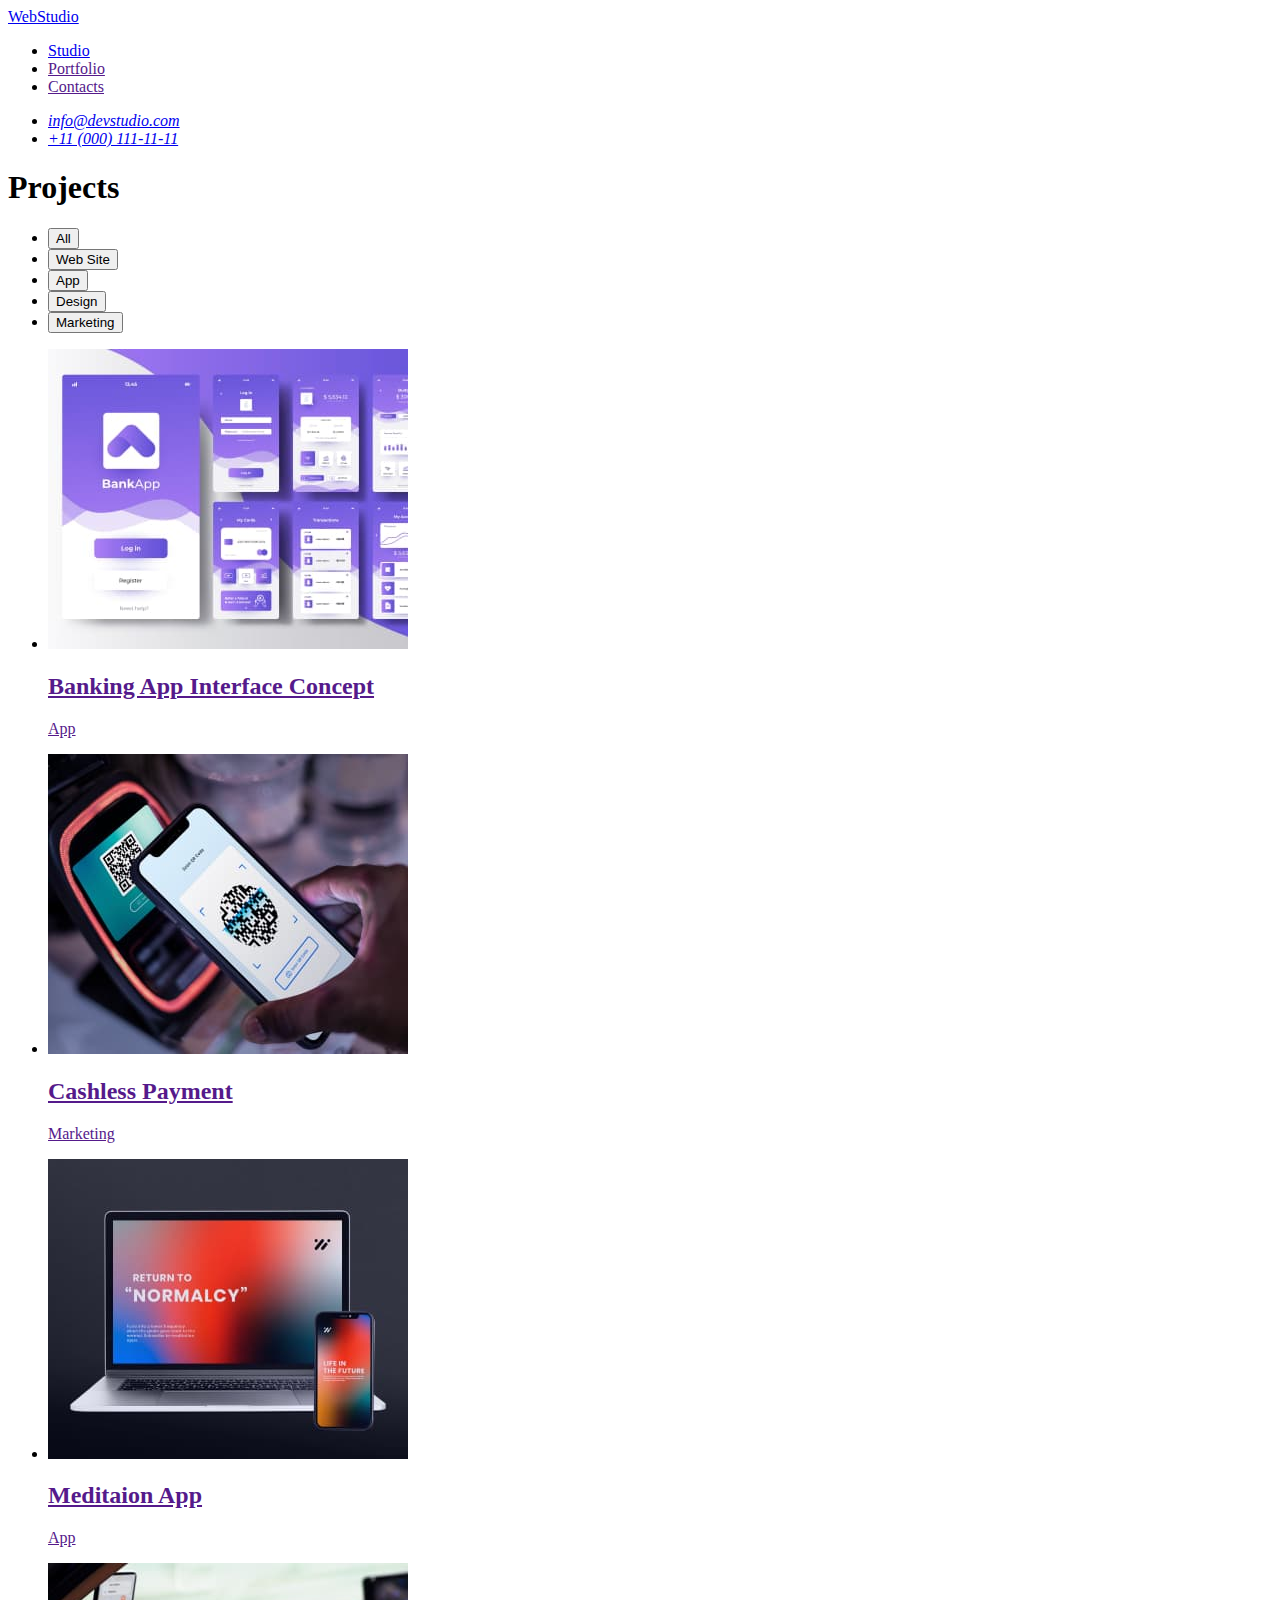
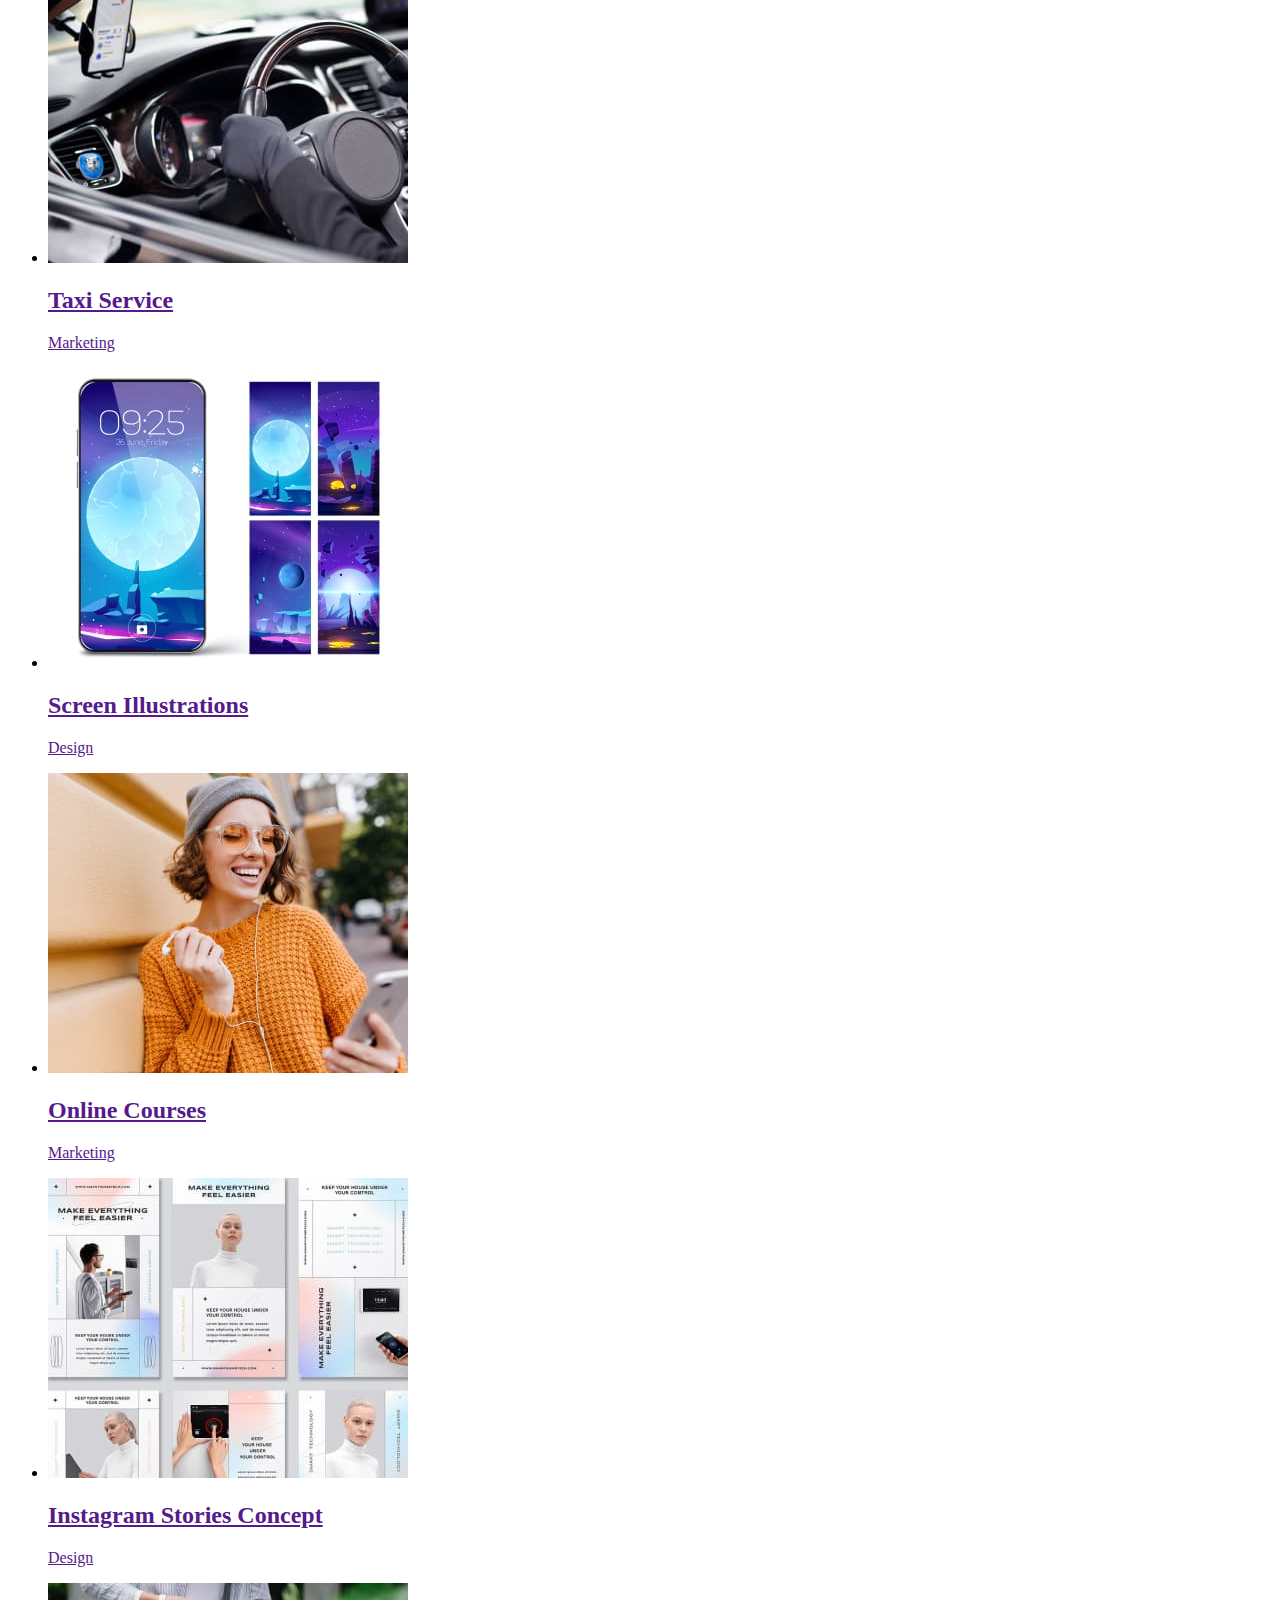
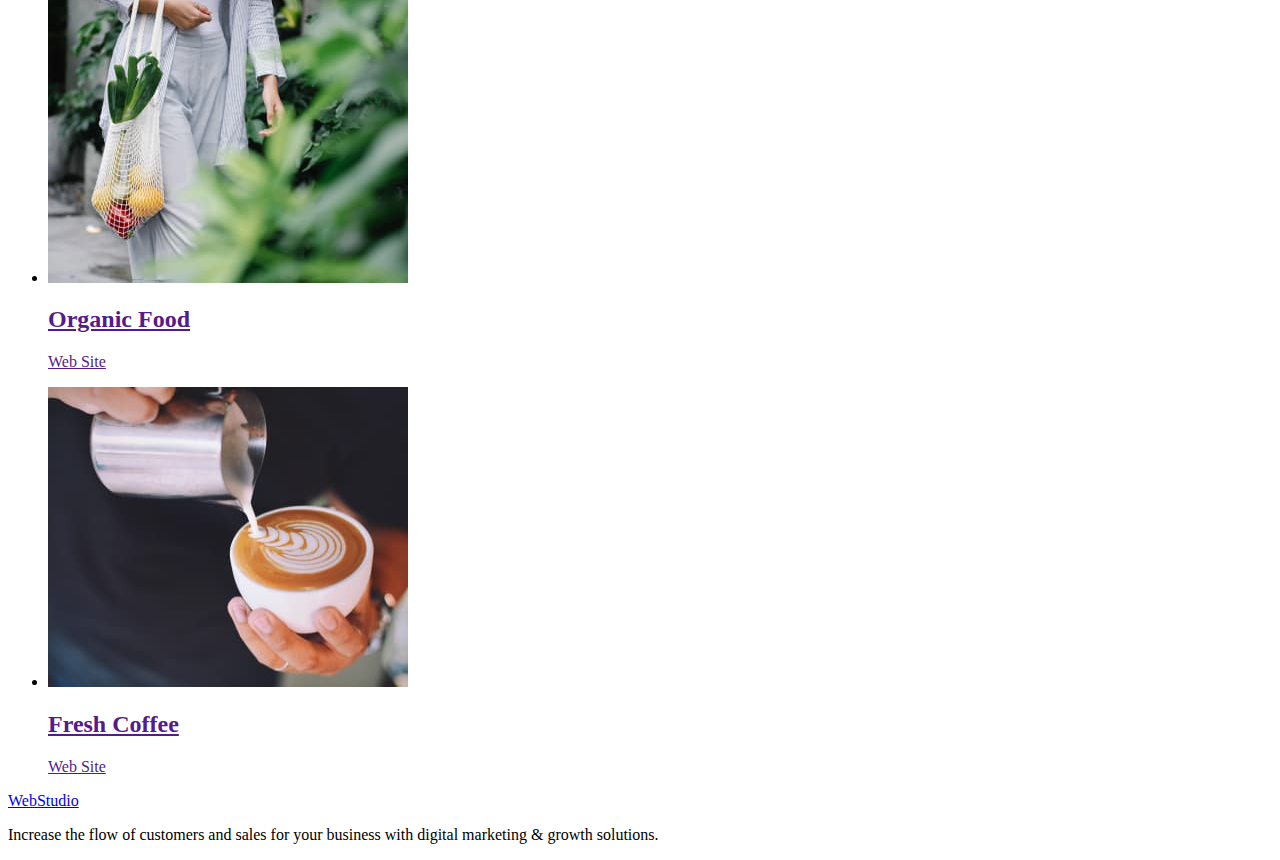
==== portfolio.html @ b968bbfc "страница Портфолио html" ====
<!DOCTYPE html>
<html lang="en">
  <head>
    <meta charset="UTF-8" />
    <meta http-equiv="X-UA-Compatible" content="IE=edge" />
    <meta name="viewport" content="width=device-width, initial-scale=1.0" />
    <title>Portfolio</title>
  </head>
  <body>
    <header>
      <nav>
        <a href="./index.html">WebStudio</a>
        <ul>
          <li><a href="./index.html">Studio</a></li>
          <li><a href="">Portfolio</a></li>
          <li><a href="">Contacts</a></li>
        </ul>
      </nav>
      <address>
        <ul>
          <li><a href="mailto:info@devstudio.com">info@devstudio.com</a></li>
          <li><a href="tel:+110001111111">+11 (000) 111-11-11</a></li>
        </ul>
      </address>
    </header>
    <main>
      <h1>Projects</h1>
      <ul>
        <li><button type="button">All</button></li>
        <li><button type="button">Web Site</button></li>
        <li><button type="button">App</button></li>
        <li><button type="button">Design</button></li>
        <li><button type="button">Marketing</button></li>
      </ul>
      <ul>
        <li>
          <a href=""
            ><img src="./images/project1.jpg" alt="" />
            <h2>Banking App Interface Concept</h2>
            <p>App</p></a
          >
        </li>
        <li>
          <a href=""
            ><img src="./images/project2.jpg" alt="" />
            <h2>Cashless Payment</h2>
            <p>Marketing</p>
          </a>
        </li>
        <li>
          <a href="">
            <img src="./images/project3.jpg" alt="" />
            <h2>Meditaion App</h2>
            <p>App</p></a
          >
        </li>
        <li>
          <a href="">
            <img src="./images/project4.jpg" alt="" />
            <h2>Taxi Service</h2>
            <p>Marketing</p></a
          >
        </li>
        <li>
          <a href="">
            <img src="./images/project5.jpg" alt="" />
            <h2>Screen Illustrations</h2>
            <p>Design</p></a
          >
        </li>
        <li>
          <a href=""
            ><img src="./images/project6.jpg" alt="" />
            <h2>Online Courses</h2>
            <p>Marketing</p></a
          >
        </li>
        <li>
          <a href=""
            ><img src="./images/project7.jpg" alt="" />
            <h2>Instagram Stories Concept</h2>
            <p>Design</p></a
          >
        </li>
        <li>
          <a href=""
            ><img src="./images/project8.jpg" alt="" />
            <h2>Organic Food</h2>
            <p>Web Site</p></a
          >
        </li>
        <li>
          <a href=""
            ><img src="./images/project9.jpg" alt="" />
            <h2>Fresh Coffee</h2>
            <p>Web Site</p></a
          >
        </li>
      </ul>
    </main>
    <footer>
      <a href="./index.html">WebStudio</a>
      <p>
        Increase the flow of customers and sales for your business with digital
        marketing & growth solutions.
      </p>
    </footer>
  </body>
</html>
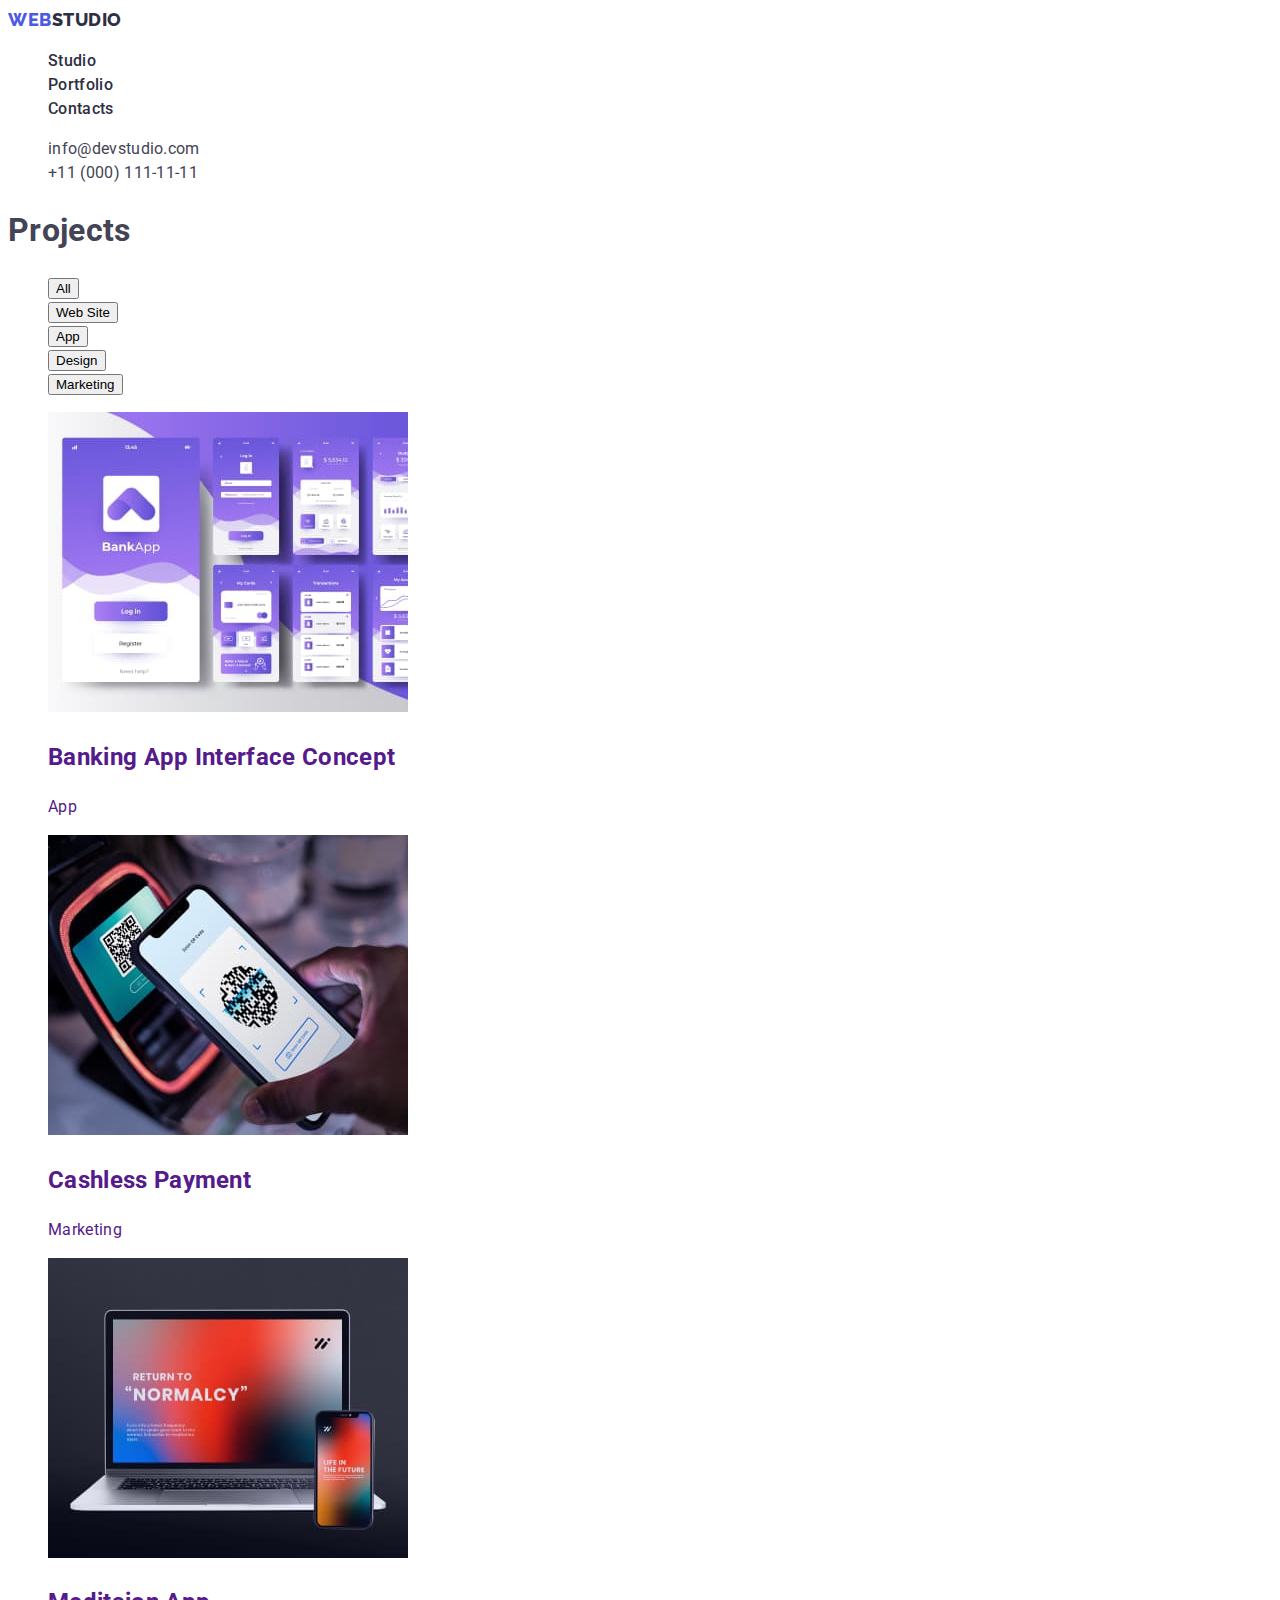
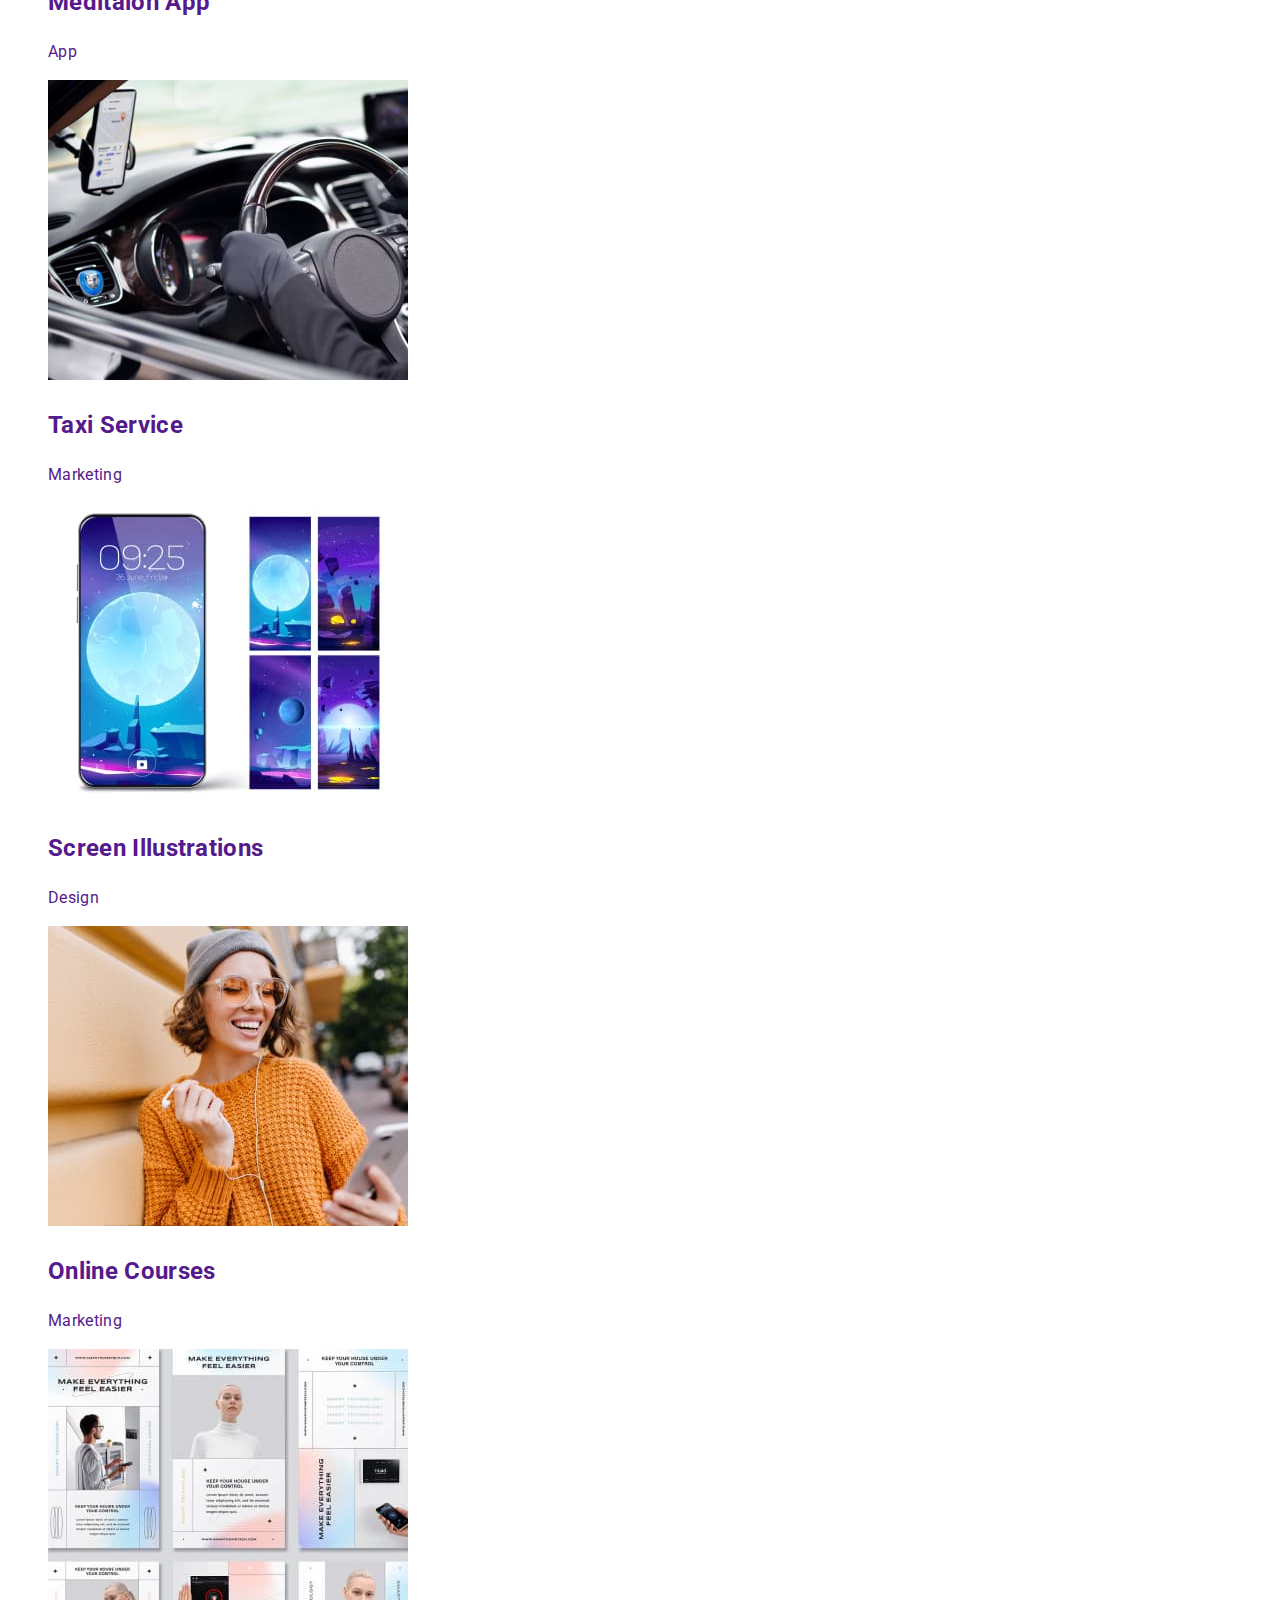
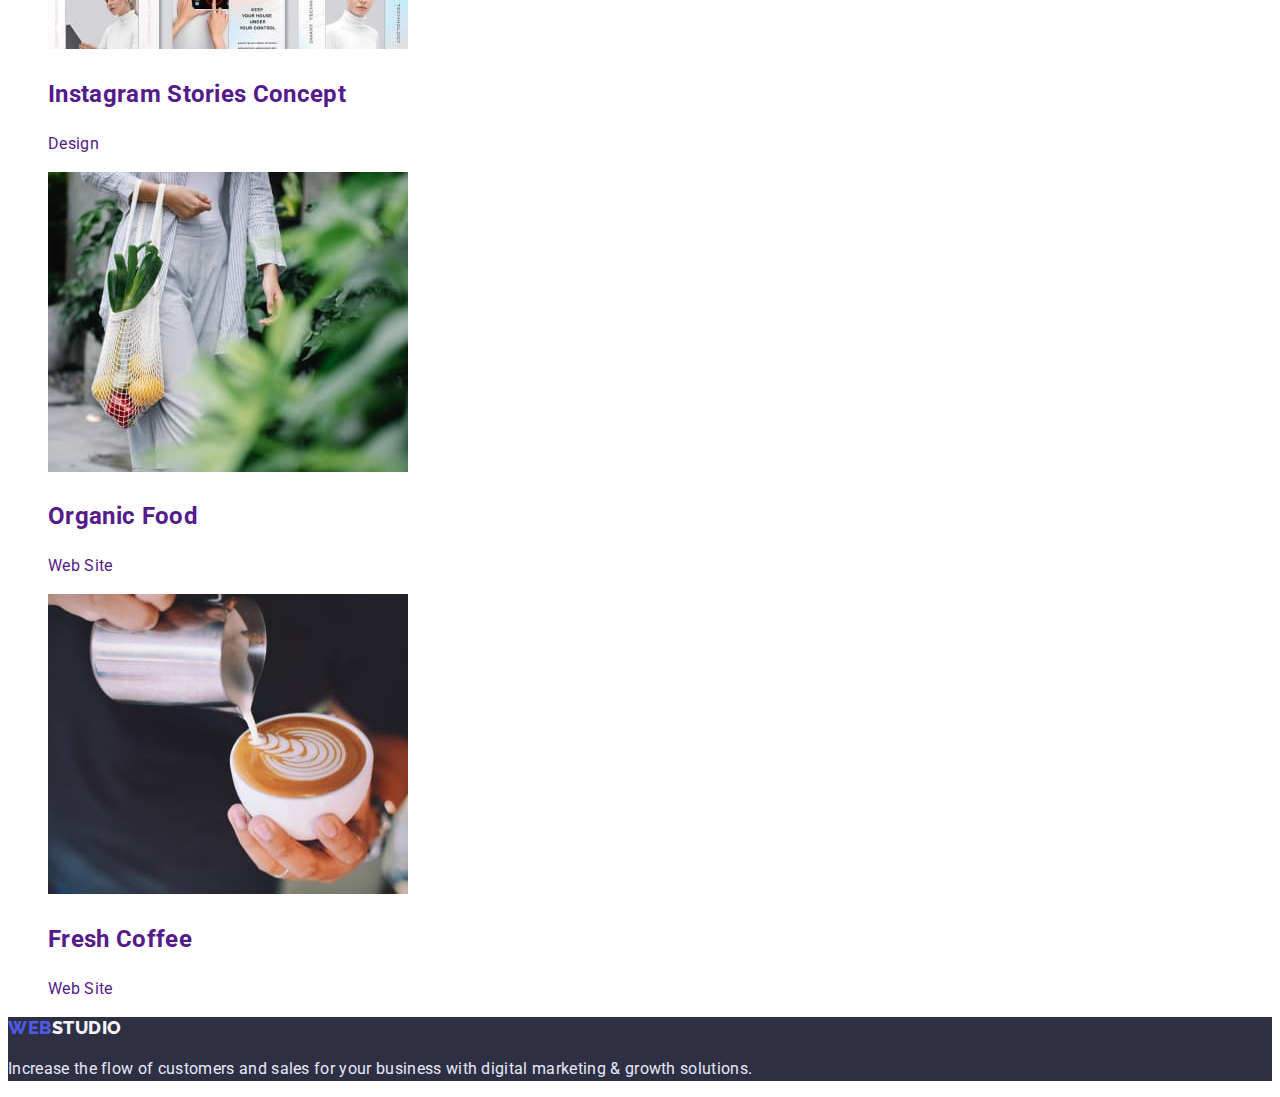
==== commit 0c271a65: "css in index" ====
--- a/portfolio.html
+++ b/portfolio.html
@@ -5,102 +5,121 @@
     <meta http-equiv="X-UA-Compatible" content="IE=edge" />
     <meta name="viewport" content="width=device-width, initial-scale=1.0" />
     <title>Portfolio</title>
+    <link rel="preconnect" href="https://fonts.googleapis.com" />
+    <link rel="preconnect" href="https://fonts.gstatic.com" crossorigin />
+    <link
+      href="https://fonts.googleapis.com/css2?family=Raleway:wght@800&family=Roboto:wght@400;500;700;900&display=swap"
+      rel="stylesheet"
+    />
+    <link rel="stylesheet" href="./css/styles.css" />
   </head>
   <body>
     <header>
       <nav>
-        <a href="./index.html">WebStudio</a>
-        <ul>
-          <li><a href="./index.html">Studio</a></li>
-          <li><a href="">Portfolio</a></li>
-          <li><a href="">Contacts</a></li>
+        <a href="./index.html" class="link logo"
+          ><span class="logo-first">Web</span>Studio</a
+        >
+        <ul class="list">
+          <li><a href="./index.html" class="link menu-item">Studio</a></li>
+          <li><a href="" class="link menu-item">Portfolio</a></li>
+          <li><a href="" class="link menu-item">Contacts</a></li>
         </ul>
       </nav>
       <address>
-        <ul>
-          <li><a href="mailto:info@devstudio.com">info@devstudio.com</a></li>
-          <li><a href="tel:+110001111111">+11 (000) 111-11-11</a></li>
+        <ul class="list">
+          <li>
+            <a href="mailto:info@devstudio.com" class="link contacts"
+              >info@devstudio.com</a
+            >
+          </li>
+          <li>
+            <a href="tel:+110001111111" class="link contacts"
+              >+11 (000) 111-11-11</a
+            >
+          </li>
         </ul>
       </address>
     </header>
     <main>
       <h1>Projects</h1>
-      <ul>
+      <ul class="list">
         <li><button type="button">All</button></li>
         <li><button type="button">Web Site</button></li>
         <li><button type="button">App</button></li>
         <li><button type="button">Design</button></li>
         <li><button type="button">Marketing</button></li>
       </ul>
-      <ul>
+      <ul class="list">
         <li>
-          <a href=""
-            ><img src="./images/project1.jpg" alt="" />
+          <a href="" class="link">
+            <img src="./images/project1.jpg" alt="" />
             <h2>Banking App Interface Concept</h2>
             <p>App</p></a
           >
         </li>
         <li>
-          <a href=""
-            ><img src="./images/project2.jpg" alt="" />
+          <a href="" class="link">
+            <img src="./images/project2.jpg" alt="" />
             <h2>Cashless Payment</h2>
             <p>Marketing</p>
           </a>
         </li>
         <li>
-          <a href="">
+          <a href="" class="link">
             <img src="./images/project3.jpg" alt="" />
             <h2>Meditaion App</h2>
             <p>App</p></a
           >
         </li>
         <li>
-          <a href="">
+          <a href="" class="link">
             <img src="./images/project4.jpg" alt="" />
             <h2>Taxi Service</h2>
             <p>Marketing</p></a
           >
         </li>
         <li>
-          <a href="">
+          <a href="" class="link">
             <img src="./images/project5.jpg" alt="" />
             <h2>Screen Illustrations</h2>
             <p>Design</p></a
           >
         </li>
         <li>
-          <a href=""
-            ><img src="./images/project6.jpg" alt="" />
+          <a href="" class="link">
+            <img src="./images/project6.jpg" alt="" />
             <h2>Online Courses</h2>
             <p>Marketing</p></a
           >
         </li>
         <li>
-          <a href=""
-            ><img src="./images/project7.jpg" alt="" />
+          <a href="" class="link">
+            <img src="./images/project7.jpg" alt="" />
             <h2>Instagram Stories Concept</h2>
             <p>Design</p></a
           >
         </li>
         <li>
-          <a href=""
-            ><img src="./images/project8.jpg" alt="" />
+          <a href="" class="link">
+            <img src="./images/project8.jpg" alt="" />
             <h2>Organic Food</h2>
             <p>Web Site</p></a
           >
         </li>
         <li>
-          <a href=""
-            ><img src="./images/project9.jpg" alt="" />
+          <a href="" class="link">
+            <img src="./images/project9.jpg" alt="" />
             <h2>Fresh Coffee</h2>
             <p>Web Site</p></a
           >
         </li>
       </ul>
     </main>
-    <footer>
-      <a href="./index.html">WebStudio</a>
-      <p>
+    <footer class="footer">
+      <a href="./index.html" class="link logo-footer"
+        ><span class="logo-first">Web</span>Studio</a
+      >
+      <p class="text-footer">
         Increase the flow of customers and sales for your business with digital
         marketing & growth solutions.
       </p>
--- a/css/styles.css
+++ b/css/styles.css
@@ -0,0 +1,148 @@
+:root {
+    --primary-clr-text: #434455;
+    --secondary-clr-text: #2E2F42;
+    --blue-clr: #4D5AE5;
+    --action-clr: #404BBF;
+
+}
+
+body {
+    font-family: 'Roboto', sans-serif;
+    font-style: normal;
+    font-weight: 400;
+    font-size: 16px;
+    line-height: 1.5;
+    letter-spacing: 0.02em;
+    color: var(--primary-clr-text);
+}
+
+.list {
+    list-style: none;
+}
+
+.link {
+    text-decoration: none;
+
+}
+
+.logo {
+    font-family: 'Raleway', sans-serif;
+    font-weight: 800;
+    font-size: 18px;
+    line-height: 1.33;
+    letter-spacing: 0.03em;
+    text-transform: uppercase;
+    color: var(--secondary-clr-text);
+}
+
+.logo-first {
+    color: var(--blue-clr);
+}
+
+.logo-footer {
+    font-family: 'Raleway', sans-serif;
+    font-style: normal;
+    font-weight: 800;
+    font-size: 18px;
+    line-height: 1.17;
+    letter-spacing: 0.03em;
+    text-transform: uppercase;
+    color: #F4F4FD;
+}
+
+/* ========HEADER======== */
+.menu-item {
+    font-weight: 500;
+    font-size: 16px;
+    line-height: 1.5;
+    color: var(--secondary-clr-text);
+}
+
+.menu-item:hover,
+.menu-item:focus {
+    color: var(--action-clr);
+}
+
+.contacts {
+    font-family: 'Roboto';
+    font-style: normal;
+    font-weight: 400;
+    font-size: 16px;
+    line-height: 1.5;
+    color: var(--primary-clr-text);
+}
+
+.contacts:hover,
+.contacts:focus {
+    color: var(--action-clr);
+}
+
+.hero {
+    background: var(--secondary-clr-text);
+}
+
+.hero-text {
+    font-weight: 700;
+    font-size: 56px;
+    line-height: 1.07;
+    text-align: center;
+    color: #FFFFFF;
+}
+
+.hero-button {
+    font-weight: 500;
+    font-size: 16px;
+    line-height: 1.5;
+    display: flex;
+    align-items: center;
+    letter-spacing: 0.04em;
+    color: #FFFFFF;
+    background-color: var(--blue-clr);
+    cursor: pointer;
+}
+
+.hero-button:hover,
+.hero-button:focus {
+    background-color: var(--action-clr);
+}
+
+/* Section strategy */
+.strategy-title {
+    font-weight: 500;
+    font-size: 20px;
+    line-height: 1.2;
+    color: var(--secondary-clr-text);
+}
+
+/* OUR WORKS */
+.title {
+    font-weight: 700;
+    font-size: 36px;
+    line-height: 1.11;
+    text-align: center;
+    color: var(--secondary-clr-text);
+}
+
+/* Specialists */
+.team-section {
+    background-color: #F4F4FD;
+}
+
+.name-specialist {
+    font-weight: 500;
+    font-size: 20px;
+    line-height: 1.2;
+    color: var(--secondary-clr-text);
+}
+
+/* Footer */
+.footer {
+    background-color: var(--secondary-clr-text);
+}
+
+.text-footer {
+    font-weight: 400;
+    font-size: 16px;
+    line-height: 1.5;
+    color: #E7E9FC;
+}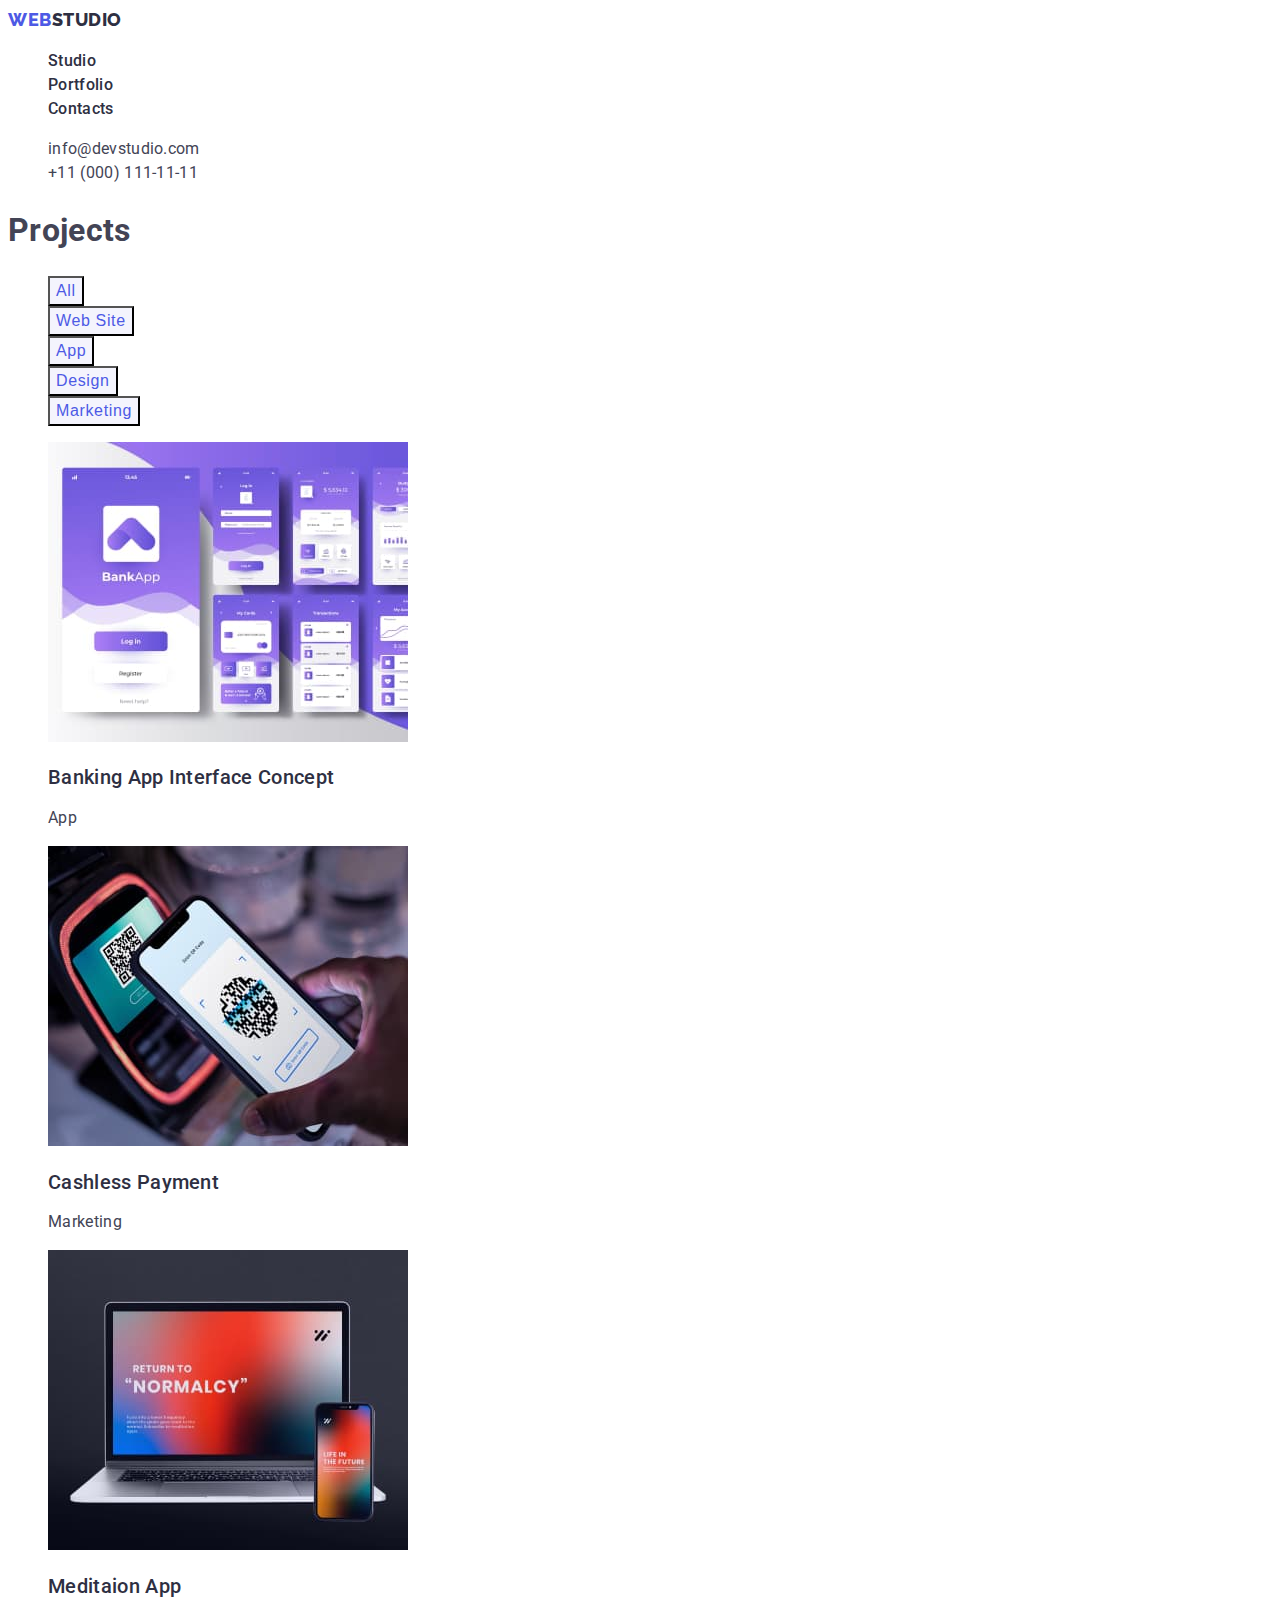
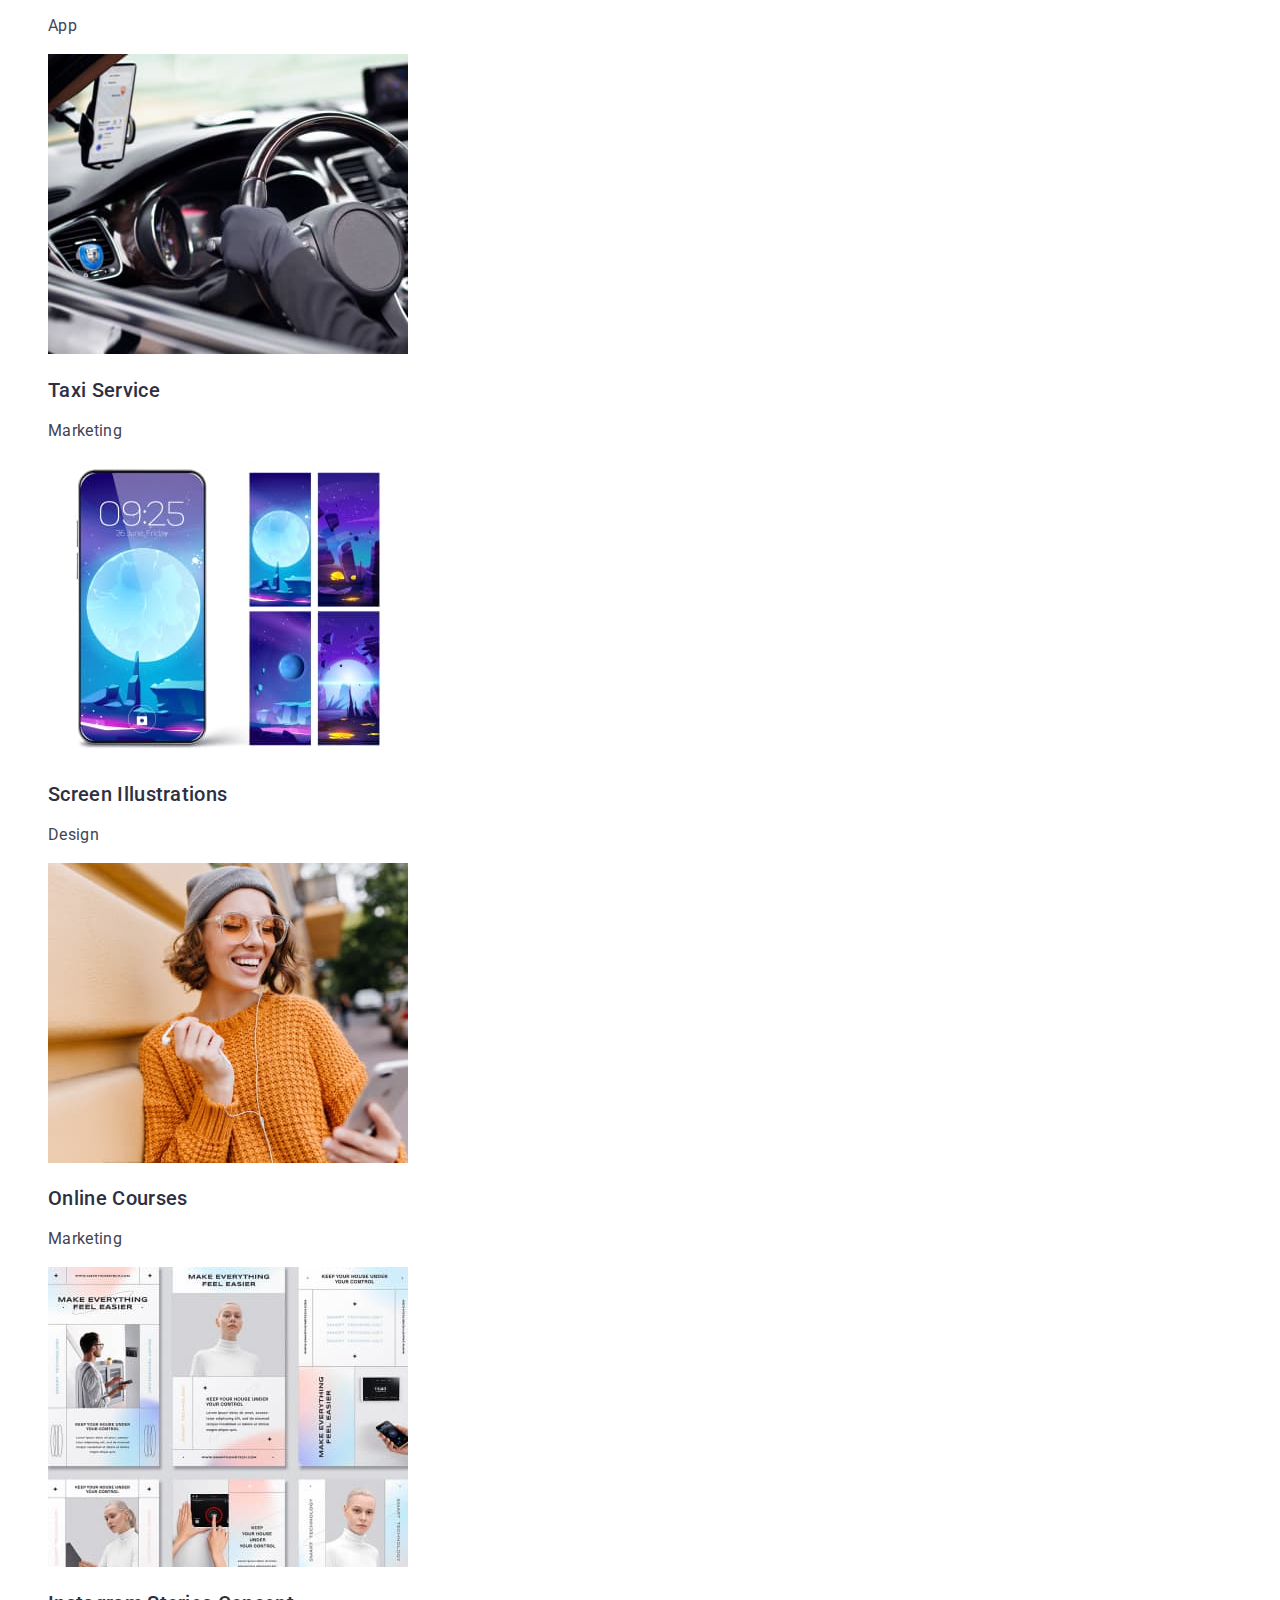
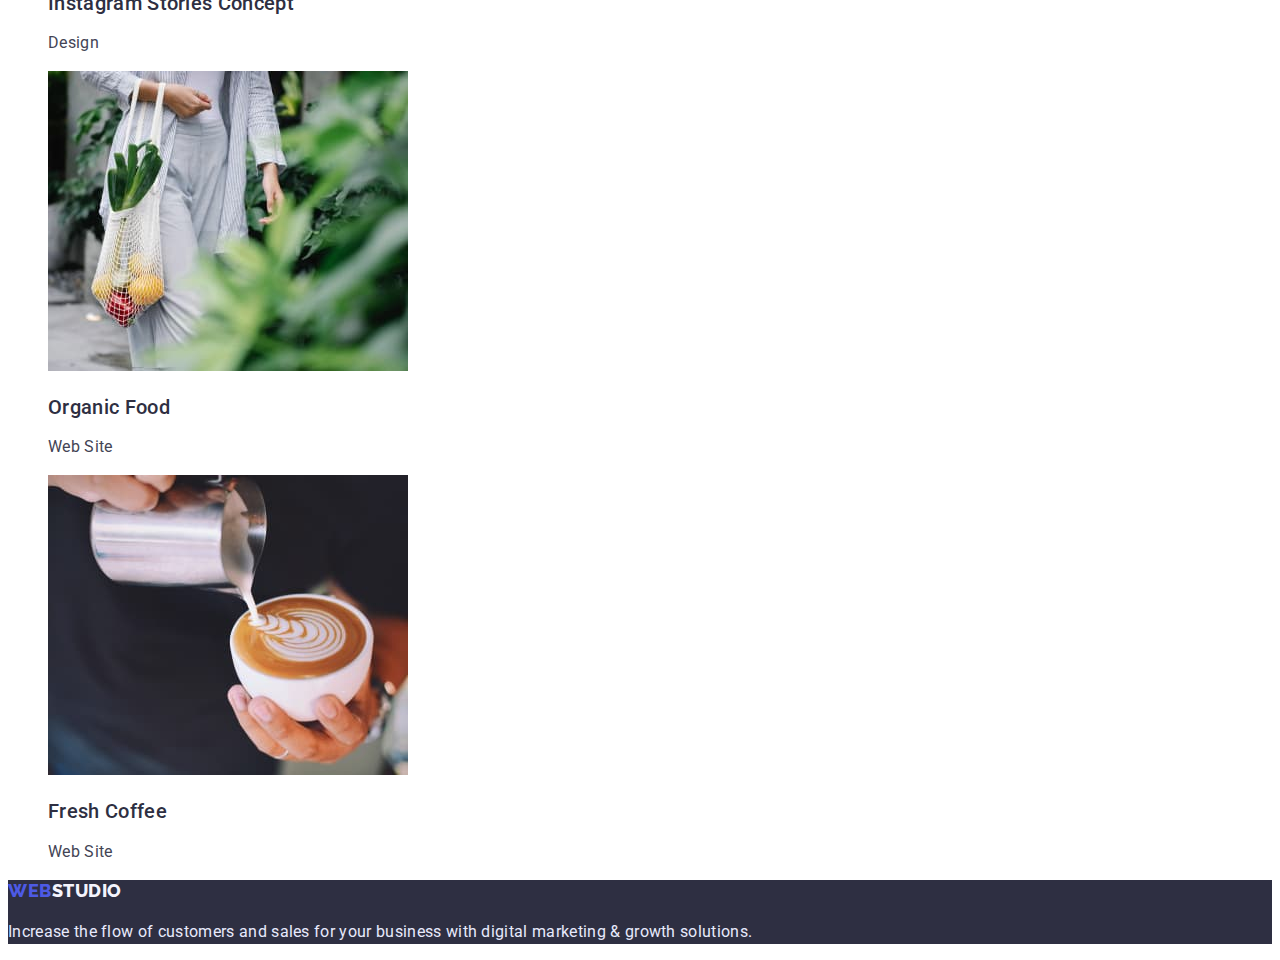
==== commit 5c30b6f7: "css on Project" ====
--- a/portfolio.html
+++ b/portfolio.html
@@ -43,74 +43,110 @@
     <main>
       <h1>Projects</h1>
       <ul class="list">
-        <li><button type="button">All</button></li>
-        <li><button type="button">Web Site</button></li>
-        <li><button type="button">App</button></li>
-        <li><button type="button">Design</button></li>
-        <li><button type="button">Marketing</button></li>
+        <li><button type="button" class="buton-filter">All</button></li>
+        <li><button type="button" class="buton-filter">Web Site</button></li>
+        <li><button type="button" class="buton-filter">App</button></li>
+        <li><button type="button" class="buton-filter">Design</button></li>
+        <li><button type="button" class="buton-filter">Marketing</button></li>
       </ul>
       <ul class="list">
         <li>
           <a href="" class="link">
-            <img src="./images/project1.jpg" alt="" />
-            <h2>Banking App Interface Concept</h2>
-            <p>App</p></a
+            <img
+              src="./images/project1.jpg"
+              alt="Client bank website"
+              width="360"
+            />
+            <h2 class="project-title">Banking App Interface Concept</h2>
+            <p class="type-project">App</p></a
           >
         </li>
         <li>
           <a href="" class="link">
-            <img src="./images/project2.jpg" alt="" />
-            <h2>Cashless Payment</h2>
-            <p>Marketing</p>
+            <img
+              src="./images/project2.jpg"
+              alt="Payment application"
+              width="360"
+            />
+            <h2 class="project-title">Cashless Payment</h2>
+            <p class="type-project">Marketing</p>
           </a>
         </li>
         <li>
           <a href="" class="link">
-            <img src="./images/project3.jpg" alt="" />
-            <h2>Meditaion App</h2>
-            <p>App</p></a
+            <img
+              src="./images/project3.jpg"
+              alt="App on phone and laptop"
+              width="360"
+            />
+            <h2 class="project-title">Meditaion App</h2>
+            <p class="type-project">App</p></a
           >
         </li>
         <li>
           <a href="" class="link">
-            <img src="./images/project4.jpg" alt="" />
-            <h2>Taxi Service</h2>
-            <p>Marketing</p></a
+            <img
+              src="./images/project4.jpg"
+              alt="Phone in front of the driver"
+              width="360"
+            />
+            <h2 class="project-title">Taxi Service</h2>
+            <p class="type-project">Marketing</p></a
           >
         </li>
         <li>
           <a href="" class="link">
-            <img src="./images/project5.jpg" alt="" />
-            <h2>Screen Illustrations</h2>
-            <p>Design</p></a
+            <img
+              src="./images/project5.jpg"
+              alt="Screensaver on phone"
+              width="360"
+            />
+            <h2 class="project-title">Screen Illustrations</h2>
+            <p class="type-project">Design</p></a
           >
         </li>
         <li>
           <a href="" class="link">
-            <img src="./images/project6.jpg" alt="" />
-            <h2>Online Courses</h2>
-            <p>Marketing</p></a
+            <img
+              src="./images/project6.jpg"
+              alt="Girl with phone"
+              width="360"
+            />
+            <h2 class="project-title">Online Courses</h2>
+            <p class="type-project">Marketing</p></a
           >
         </li>
         <li>
           <a href="" class="link">
-            <img src="./images/project7.jpg" alt="" />
-            <h2>Instagram Stories Concept</h2>
-            <p>Design</p></a
+            <img
+              src="./images/project7.jpg"
+              alt="Picture layouts"
+              width="360"
+            />
+            <h2 class="project-title">Instagram Stories Concept</h2>
+            <p class="type-project">Design</p></a
           >
         </li>
         <li>
           <a href="" class="link">
-            <img src="./images/project8.jpg" alt="" />
-            <h2>Organic Food</h2>
-            <p>Web Site</p></a
+            <img
+              src="./images/project8.jpg"
+              alt="Bag with vegetables and fruits"
+              width="360"
+            />
+            <h2 class="project-title">Organic Food</h2>
+            <p class="type-project">Web Site</p></a
           >
         </li>
         <li>
           <a href="" class="link">
-            <img src="./images/project9.jpg" alt="" />
-            <h2>Fresh Coffee</h2>
-            <p>Web Site</p></a
+            <img
+              src="./images/project9.jpg"
+              alt="Coffee preparation"
+              width="360"
+            />
+            <h2 class="project-title">Fresh Coffee</h2>
+            <p class="type-project">Web Site</p></a
           >
         </li>
       </ul>
--- a/css/styles.css
+++ b/css/styles.css
@@ -145,4 +145,37 @@
     font-size: 16px;
     line-height: 1.5;
     color: #E7E9FC;
+}
+
+/*================== Page PORTFOLIO ======================= */
+
+.buton-filter {
+    font-weight: 500;
+    font-size: 16px;
+    line-height: 1.5;
+    letter-spacing: 0.04em;
+    color: var(--blue-clr);
+    background-color: #F4F4FD;
+    cursor: pointer;
+}
+
+.buton-filter:hover,
+.buton-filter:focus {
+    font-weight: 500;
+    font-size: 16px;
+    line-height: 1.5;
+    letter-spacing: 0.04em;
+    color: #FFFFFF;
+    background-color: var(--action-clr);
+}
+
+.project-title {
+    font-weight: 500;
+    font-size: 20px;
+    line-height: 1.2;
+    color: var(--secondary-clr-text);
+}
+
+.type-project {
+    color: var(--primary-clr-text);
 }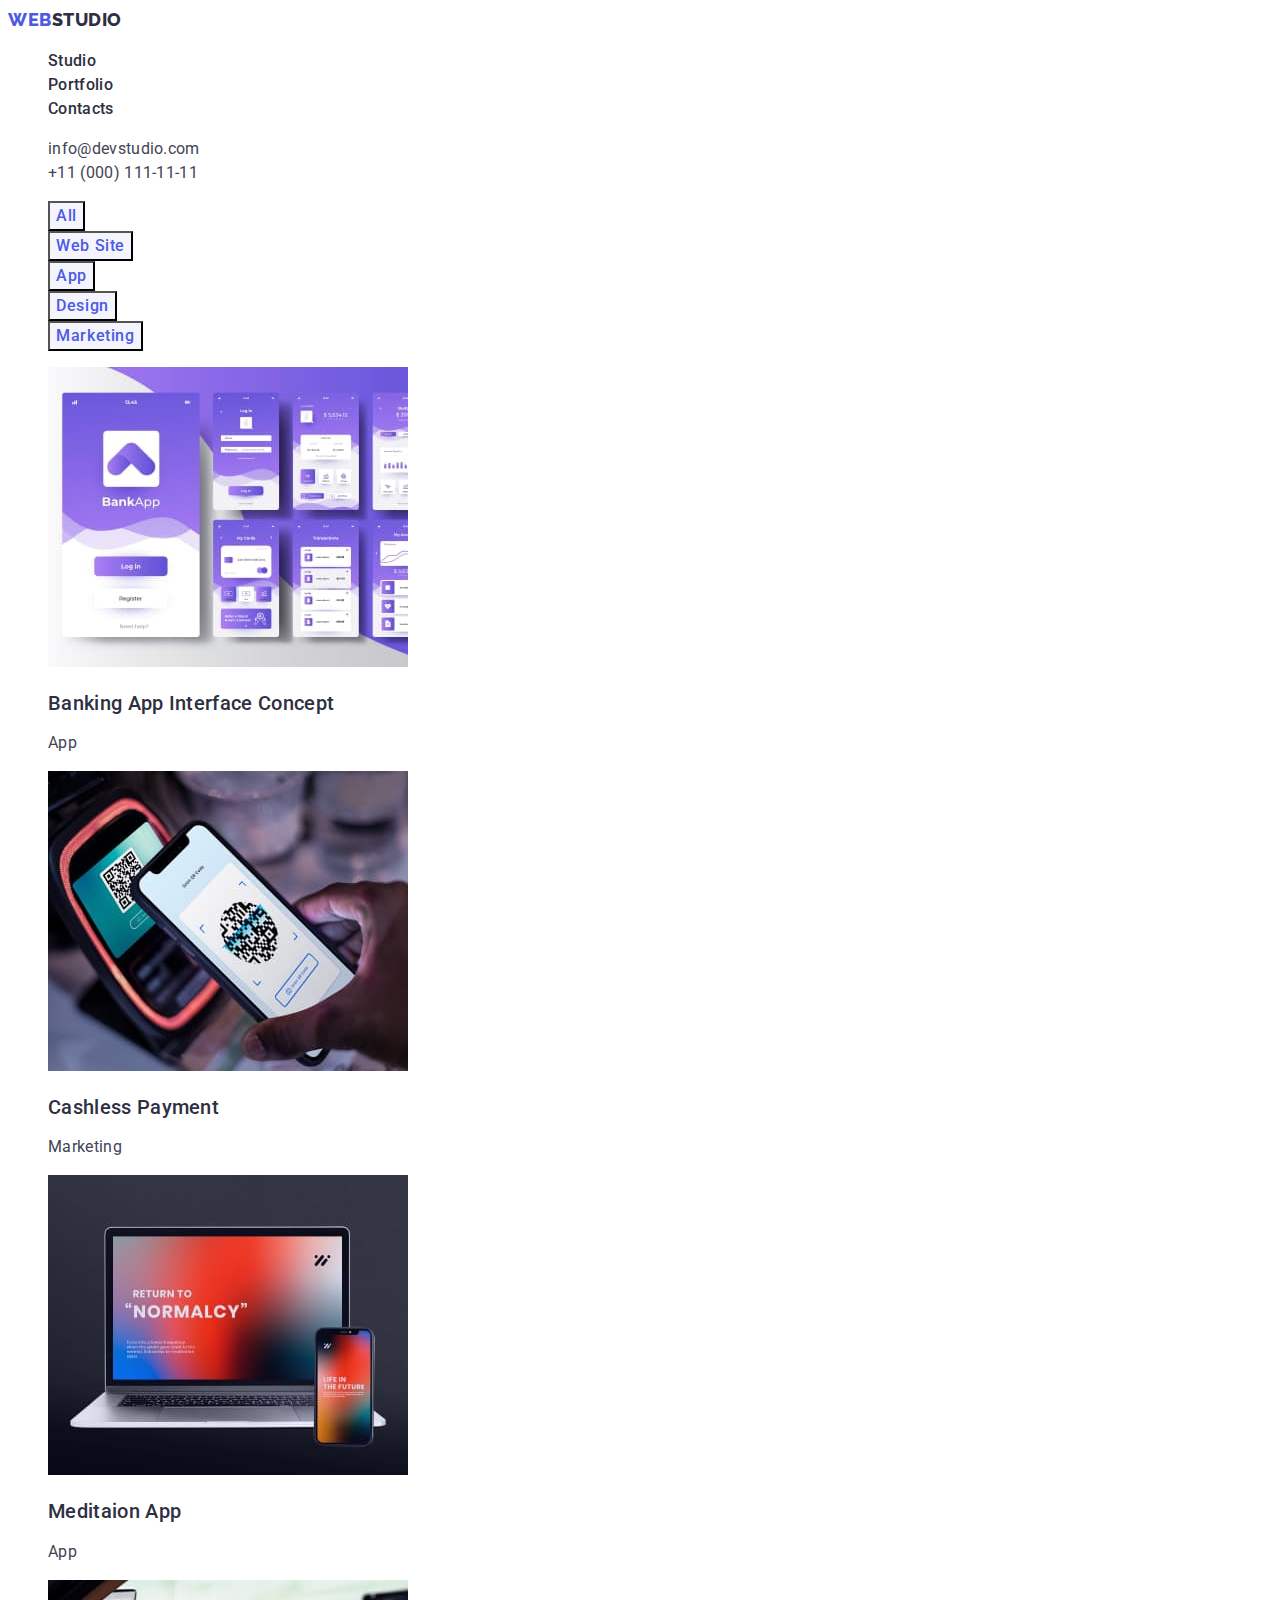
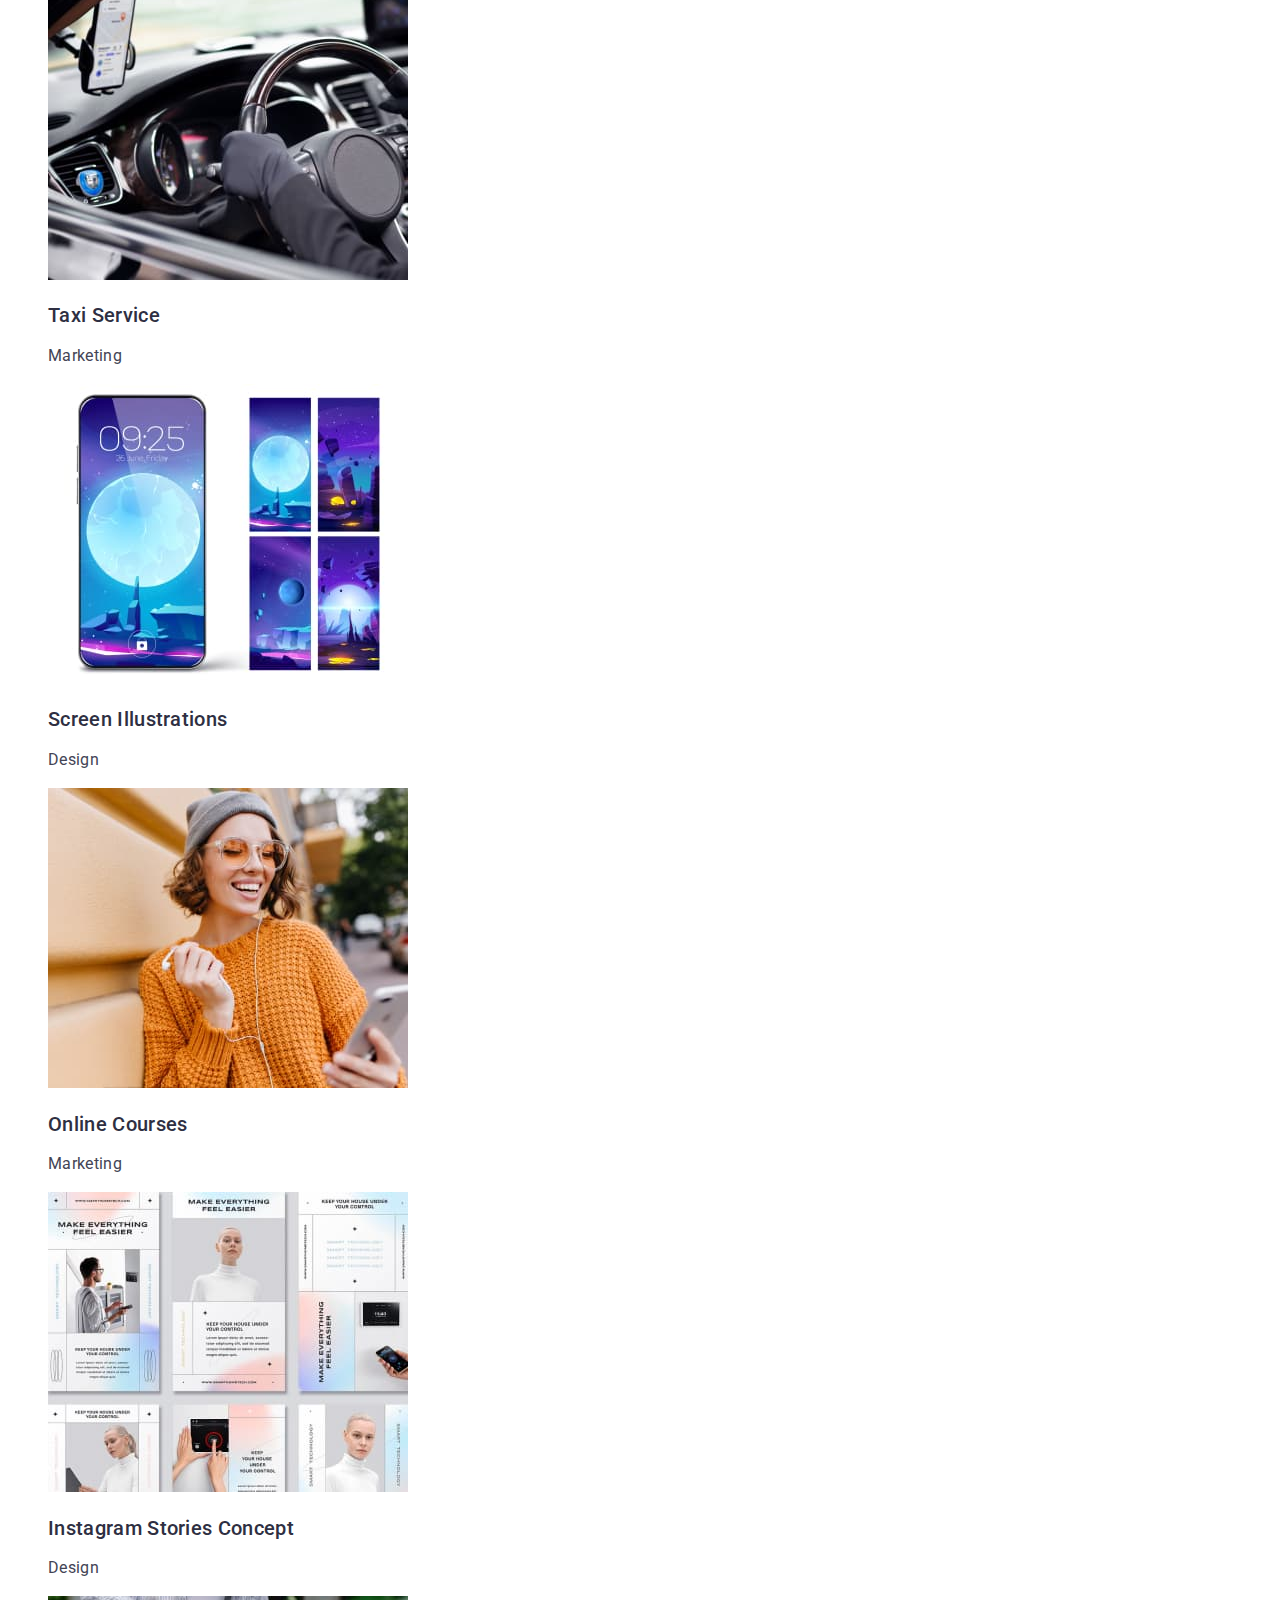
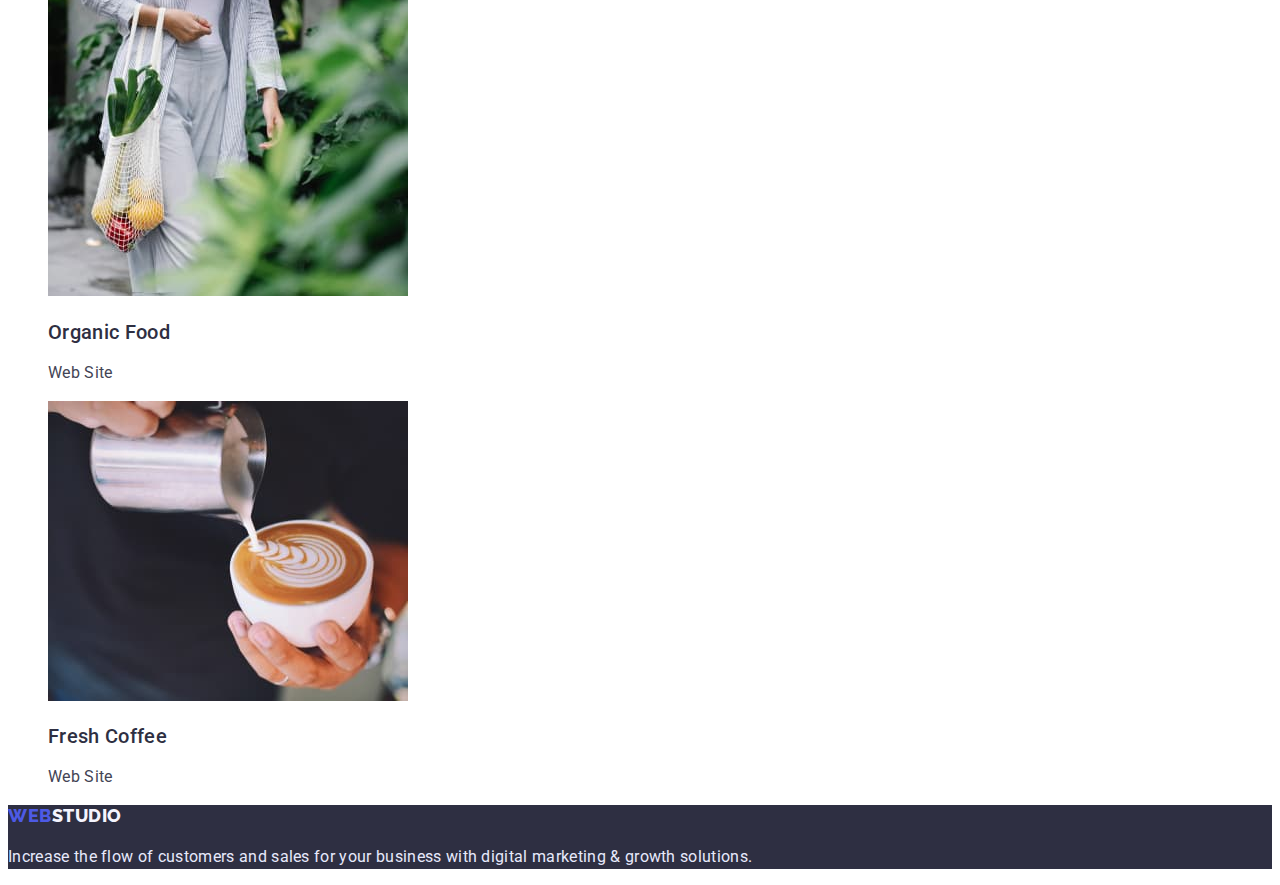
==== commit e1d80f64: "виправлення зауважень" ====
--- a/portfolio.html
+++ b/portfolio.html
@@ -41,115 +41,117 @@
       </address>
     </header>
     <main>
-      <h1>Projects</h1>
-      <ul class="list">
-        <li><button type="button" class="buton-filter">All</button></li>
-        <li><button type="button" class="buton-filter">Web Site</button></li>
-        <li><button type="button" class="buton-filter">App</button></li>
-        <li><button type="button" class="buton-filter">Design</button></li>
-        <li><button type="button" class="buton-filter">Marketing</button></li>
-      </ul>
-      <ul class="list">
-        <li>
-          <a href="" class="link">
-            <img
-              src="./images/project1.jpg"
-              alt="Client bank website"
-              width="360"
-            />
-            <h2 class="project-title">Banking App Interface Concept</h2>
-            <p class="type-project">App</p></a
-          >
-        </li>
-        <li>
-          <a href="" class="link">
-            <img
-              src="./images/project2.jpg"
-              alt="Payment application"
-              width="360"
-            />
-            <h2 class="project-title">Cashless Payment</h2>
-            <p class="type-project">Marketing</p>
-          </a>
-        </li>
-        <li>
-          <a href="" class="link">
-            <img
-              src="./images/project3.jpg"
-              alt="App on phone and laptop"
-              width="360"
-            />
-            <h2 class="project-title">Meditaion App</h2>
-            <p class="type-project">App</p></a
-          >
-        </li>
-        <li>
-          <a href="" class="link">
-            <img
-              src="./images/project4.jpg"
-              alt="Phone in front of the driver"
-              width="360"
-            />
-            <h2 class="project-title">Taxi Service</h2>
-            <p class="type-project">Marketing</p></a
-          >
-        </li>
-        <li>
-          <a href="" class="link">
-            <img
-              src="./images/project5.jpg"
-              alt="Screensaver on phone"
-              width="360"
-            />
-            <h2 class="project-title">Screen Illustrations</h2>
-            <p class="type-project">Design</p></a
-          >
-        </li>
-        <li>
-          <a href="" class="link">
-            <img
-              src="./images/project6.jpg"
-              alt="Girl with phone"
-              width="360"
-            />
-            <h2 class="project-title">Online Courses</h2>
-            <p class="type-project">Marketing</p></a
-          >
-        </li>
-        <li>
-          <a href="" class="link">
-            <img
-              src="./images/project7.jpg"
-              alt="Picture layouts"
-              width="360"
-            />
-            <h2 class="project-title">Instagram Stories Concept</h2>
-            <p class="type-project">Design</p></a
-          >
-        </li>
-        <li>
-          <a href="" class="link">
-            <img
-              src="./images/project8.jpg"
-              alt="Bag with vegetables and fruits"
-              width="360"
-            />
-            <h2 class="project-title">Organic Food</h2>
-            <p class="type-project">Web Site</p></a
-          >
-        </li>
-        <li>
-          <a href="" class="link">
-            <img
-              src="./images/project9.jpg"
-              alt="Coffee preparation"
-              width="360"
-            />
-            <h2 class="project-title">Fresh Coffee</h2>
-            <p class="type-project">Web Site</p></a
-          >
-        </li>
-      </ul>
+      <section>
+        <h1 class="visually-hidden">Projects</h1>
+        <ul class="list">
+          <li><button type="button" class="buton-filter">All</button></li>
+          <li><button type="button" class="buton-filter">Web Site</button></li>
+          <li><button type="button" class="buton-filter">App</button></li>
+          <li><button type="button" class="buton-filter">Design</button></li>
+          <li><button type="button" class="buton-filter">Marketing</button></li>
+        </ul>
+        <ul class="list">
+          <li>
+            <a href="" class="link">
+              <img
+                src="./images/project1.jpg"
+                alt="Client bank website"
+                width="360"
+              />
+              <h2 class="project-title">Banking App Interface Concept</h2>
+              <p class="type-project">App</p></a
+            >
+          </li>
+          <li>
+            <a href="" class="link">
+              <img
+                src="./images/project2.jpg"
+                alt="Payment application"
+                width="360"
+              />
+              <h2 class="project-title">Cashless Payment</h2>
+              <p class="type-project">Marketing</p>
+            </a>
+          </li>
+          <li>
+            <a href="" class="link">
+              <img
+                src="./images/project3.jpg"
+                alt="App on phone and laptop"
+                width="360"
+              />
+              <h2 class="project-title">Meditaion App</h2>
+              <p class="type-project">App</p></a
+            >
+          </li>
+          <li>
+            <a href="" class="link">
+              <img
+                src="./images/project4.jpg"
+                alt="Phone in front of the driver"
+                width="360"
+              />
+              <h2 class="project-title">Taxi Service</h2>
+              <p class="type-project">Marketing</p></a
+            >
+          </li>
+          <li>
+            <a href="" class="link">
+              <img
+                src="./images/project5.jpg"
+                alt="Screensaver on phone"
+                width="360"
+              />
+              <h2 class="project-title">Screen Illustrations</h2>
+              <p class="type-project">Design</p></a
+            >
+          </li>
+          <li>
+            <a href="" class="link">
+              <img
+                src="./images/project6.jpg"
+                alt="Girl with phone"
+                width="360"
+              />
+              <h2 class="project-title">Online Courses</h2>
+              <p class="type-project">Marketing</p></a
+            >
+          </li>
+          <li>
+            <a href="" class="link">
+              <img
+                src="./images/project7.jpg"
+                alt="Picture layouts"
+                width="360"
+              />
+              <h2 class="project-title">Instagram Stories Concept</h2>
+              <p class="type-project">Design</p></a
+            >
+          </li>
+          <li>
+            <a href="" class="link">
+              <img
+                src="./images/project8.jpg"
+                alt="Bag with vegetables and fruits"
+                width="360"
+              />
+              <h2 class="project-title">Organic Food</h2>
+              <p class="type-project">Web Site</p></a
+            >
+          </li>
+          <li>
+            <a href="" class="link">
+              <img
+                src="./images/project9.jpg"
+                alt="Coffee preparation"
+                width="360"
+              />
+              <h2 class="project-title">Fresh Coffee</h2>
+              <p class="type-project">Web Site</p></a
+            >
+          </li>
+        </ul>
+      </section>
     </main>
     <footer class="footer">
       <a href="./index.html" class="link logo-footer"
--- a/css/styles.css
+++ b/css/styles.css
@@ -3,13 +3,14 @@
     --secondary-clr-text: #2E2F42;
     --blue-clr: #4D5AE5;
     --action-clr: #404BBF;
+    --write-logo-footer: #F4F4FD;
+    --primary-write: #FFFFFF;
+    --write-text-footer: #E7E9FC;
 
 }
 
 body {
     font-family: 'Roboto', sans-serif;
-    font-style: normal;
-    font-weight: 400;
     font-size: 16px;
     line-height: 1.5;
     letter-spacing: 0.02em;
@@ -41,13 +42,12 @@
 
 .logo-footer {
     font-family: 'Raleway', sans-serif;
-    font-style: normal;
     font-weight: 800;
     font-size: 18px;
     line-height: 1.17;
     letter-spacing: 0.03em;
     text-transform: uppercase;
-    color: #F4F4FD;
+    color: var(--write-logo-footer);
 }
 
 /* ========HEADER======== */
@@ -66,7 +66,6 @@
 .contacts {
     font-family: 'Roboto';
     font-style: normal;
-    font-weight: 400;
     font-size: 16px;
     line-height: 1.5;
     color: var(--primary-clr-text);
@@ -86,17 +85,18 @@
     font-size: 56px;
     line-height: 1.07;
     text-align: center;
-    color: #FFFFFF;
+    color: var(--primary-write);
 }
 
 .hero-button {
+    font-family: inherit;
     font-weight: 500;
     font-size: 16px;
     line-height: 1.5;
     display: flex;
     align-items: center;
     letter-spacing: 0.04em;
-    color: #FFFFFF;
+    color: var(--primary-write);
     background-color: var(--blue-clr);
     cursor: pointer;
 }
@@ -121,11 +121,12 @@
     line-height: 1.11;
     text-align: center;
     color: var(--secondary-clr-text);
+    text-transform: capitalize;
 }
 
 /* Specialists */
 .team-section {
-    background-color: #F4F4FD;
+    background-color: var(--write-logo-footer);
 }
 
 .name-specialist {
@@ -141,21 +142,21 @@
 }
 
 .text-footer {
-    font-weight: 400;
     font-size: 16px;
     line-height: 1.5;
-    color: #E7E9FC;
+    color: var(--write-text-footer);
 }
 
 /*================== Page PORTFOLIO ======================= */
 
 .buton-filter {
+    font-family: inherit;
     font-weight: 500;
     font-size: 16px;
     line-height: 1.5;
     letter-spacing: 0.04em;
     color: var(--blue-clr);
-    background-color: #F4F4FD;
+    background-color: var(--write-logo-footer);
     cursor: pointer;
 }
 
@@ -165,7 +166,7 @@
     font-size: 16px;
     line-height: 1.5;
     letter-spacing: 0.04em;
-    color: #FFFFFF;
+    color: var(--primary-write);
     background-color: var(--action-clr);
 }
 
@@ -178,4 +179,18 @@
 
 .type-project {
     color: var(--primary-clr-text);
+}
+
+.visually-hidden {
+    position: absolute;
+    width: 1px;
+    height: 1px;
+    margin: -1px;
+    border: 0;
+    padding: 0;
+
+    white-space: nowrap;
+    clip-path: inset(100%);
+    clip: rect(0 0 0 0);
+    overflow: hidden;
 }